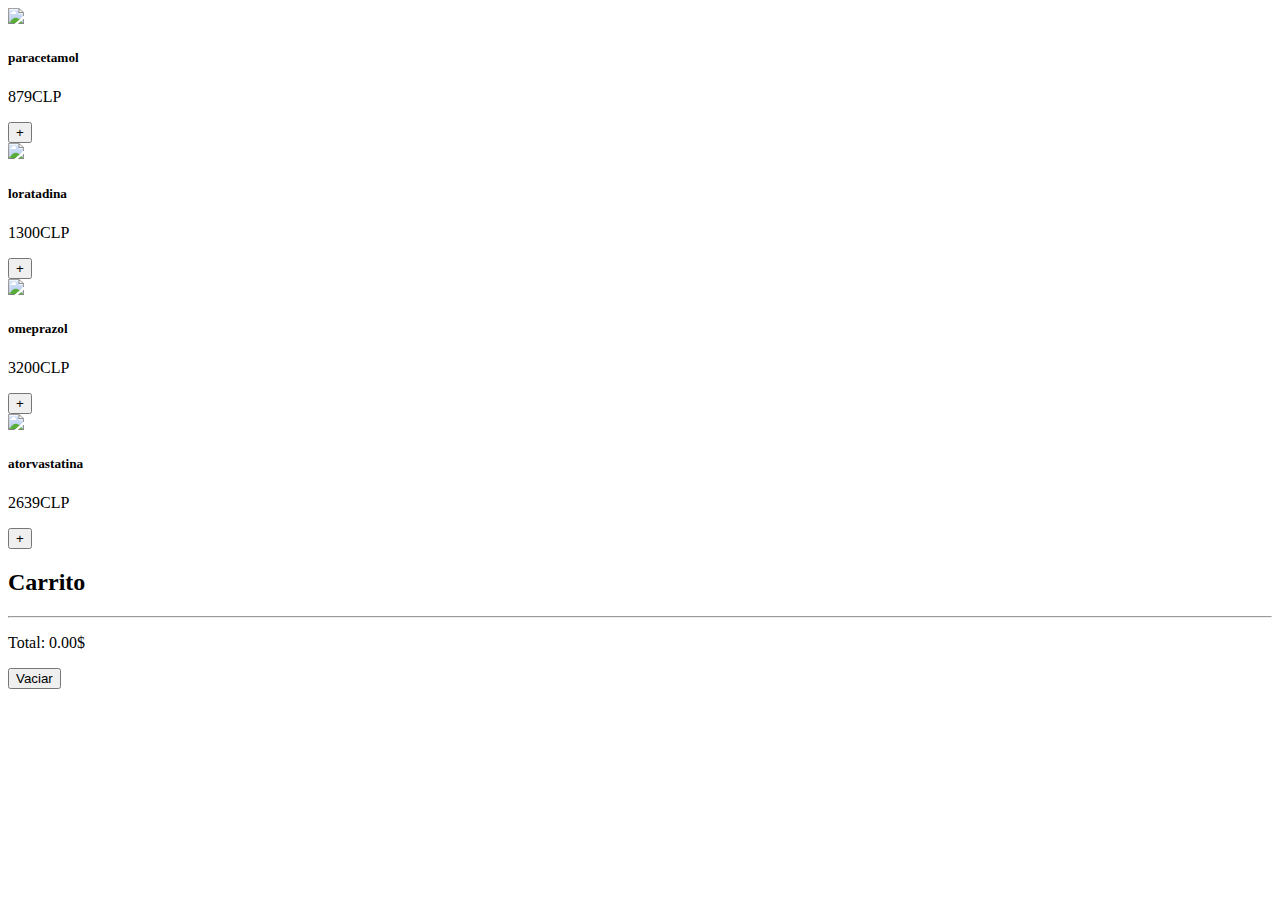
==== carrito.html @ a2856fef "carrito" ====
<!DOCTYPE html>
<html lang="es">
<head>
    <meta charset="UTF-8">
    <title></title>
    <meta name="viewport" content="width=device-width, user-scalable=no, initial-scale=1.0, maximum-scale=1.0, minimum-scale=1.0">
    <link rel="stylesheet" href="https://stackpath.bootstrapcdn.com/bootstrap/4.1.0/css/bootstrap.min.css" integrity="sha384-9gVQ4dYFwwWSjIDZnLEWnxCjeSWFphJiwGPXr1jddIhOegiu1FwO5qRGvFXOdJZ4" crossorigin="anonymous">
    <script>
        document.addEventListener('DOMContentLoaded', () => {
          // Variables
          const baseDeDatos = [
              {
                  id: 1,
                  nombre: 'paracetamol',
                  precio: 879,
                  imagen: 'paracetamol.jpeg'
              },
              {
                  id: 2,
                  nombre: 'loratadina',
                  precio: 1300,
                  imagen: 'loratadina.jpeg'
              },
              {
                  id: 3,
                  nombre: 'omeprazol',
                  precio: 3200,
                  imagen: 'omeprazol.jpeg'
              },
              {
                  id: 4,
                  nombre: 'atorvastatina',
                  precio: 2639,
                  imagen: 'atorvastatina.jpeg'
              }

          ];

          let carrito = [];
          const divisa = 'CLP';
          const DOMitems = document.querySelector('#items');
          const DOMcarrito = document.querySelector('#carrito');
          const DOMtotal = document.querySelector('#total');
          const DOMbotonVaciar = document.querySelector('#boton-vaciar');

          // Funciones

          /**
          * Dibuja todos los productos a partir de la base de datos. No confundir con el carrito
          */
          function renderizarProductos() {
              baseDeDatos.forEach((info) => {
                  // Estructura
                  const miNodo = document.createElement('div');
                  miNodo.classList.add('card', 'col-sm-4');
                  // Body
                  const miNodoCardBody = document.createElement('div');
                  miNodoCardBody.classList.add('card-body');
                  // Titulo
                  const miNodoTitle = document.createElement('h5');
                  miNodoTitle.classList.add('card-title');
                  miNodoTitle.textContent = info.nombre;
                  // Imagen
                  const miNodoImagen = document.createElement('img');
                  miNodoImagen.classList.add('img-fluid');
                  miNodoImagen.setAttribute('src', info.imagen);
                  // Precio
                  const miNodoPrecio = document.createElement('p');
                  miNodoPrecio.classList.add('card-text');
                  miNodoPrecio.textContent = `${info.precio}${divisa}`;
                  // Boton 
                  const miNodoBoton = document.createElement('button');
                  miNodoBoton.classList.add('btn', 'btn-primary');
                  miNodoBoton.textContent = '+';
                  miNodoBoton.setAttribute('marcador', info.id);
                  miNodoBoton.addEventListener('click', anyadirProductoAlCarrito);
                  // Insertamos
                  miNodoCardBody.appendChild(miNodoImagen);
                  miNodoCardBody.appendChild(miNodoTitle);
                  miNodoCardBody.appendChild(miNodoPrecio);
                  miNodoCardBody.appendChild(miNodoBoton);
                  miNodo.appendChild(miNodoCardBody);
                  DOMitems.appendChild(miNodo);
              });
          }

          /**
          * Evento para añadir un producto al carrito de la compra
          */
          function anyadirProductoAlCarrito(evento) {
              // Anyadimos el Nodo a nuestro carrito
              carrito.push(evento.target.getAttribute('marcador'))
              // Actualizamos el carrito 
              renderizarCarrito();

          }

          /**
          * Dibuja todos los productos guardados en el carrito
          */
          function renderizarCarrito() {
              // Vaciamos todo el html
              DOMcarrito.textContent = '';
              // Quitamos los duplicados
              const carritoSinDuplicados = [...new Set(carrito)];
              // Generamos los Nodos a partir de carrito
              carritoSinDuplicados.forEach((item) => {
                  // Obtenemos el item que necesitamos de la variable base de datos
                  const miItem = baseDeDatos.filter((itemBaseDatos) => {
                      // ¿Coincide las id? Solo puede existir un caso
                      return itemBaseDatos.id === parseInt(item);
                  });
                  // Cuenta el número de veces que se repite el producto
                  const numeroUnidadesItem = carrito.reduce((total, itemId) => {
                      // ¿Coincide las id? Incremento el contador, en caso contrario no mantengo
                      return itemId === item ? total += 1 : total;
                  }, 0);
                  // Creamos el nodo del item del carrito
                  const miNodo = document.createElement('li');
                  miNodo.classList.add('list-group-item', 'text-right', 'mx-2');
                  miNodo.textContent = `${numeroUnidadesItem} x ${miItem[0].nombre} - ${miItem[0].precio}${divisa}`;
                  // Boton de borrar
                  const miBoton = document.createElement('button');
                  miBoton.classList.add('btn', 'btn-danger', 'mx-5');
                  miBoton.textContent = 'X';
                  miBoton.style.marginLeft = '1rem';
                  miBoton.dataset.item = item;
                  miBoton.addEventListener('click', borrarItemCarrito);
                  // Mezclamos nodos
                  miNodo.appendChild(miBoton);
                  DOMcarrito.appendChild(miNodo);
              });
             // Renderizamos el precio total en el HTML
             DOMtotal.textContent = calcularTotal();
          }

          /**
          * Evento para borrar un elemento del carrito
          */
          function borrarItemCarrito(evento) {
              // Obtenemos el producto ID que hay en el boton pulsado
              const id = evento.target.dataset.item;
              // Borramos todos los productos
              carrito = carrito.filter((carritoId) => {
                  return carritoId !== id;
              });
              // volvemos a renderizar
              renderizarCarrito();
          }

          /**
           * Calcula el precio total teniendo en cuenta los productos repetidos
           */
          function calcularTotal() {
              // Recorremos el array del carrito 
              return carrito.reduce((total, item) => {
                  // De cada elemento obtenemos su precio
                  const miItem = baseDeDatos.filter((itemBaseDatos) => {
                      return itemBaseDatos.id === parseInt(item);
                  });
                  // Los sumamos al total
                  return total + miItem[0].precio;
              }, 0).toFixed(2);
          }

          /**
          * Varia el carrito y vuelve a dibujarlo
          */
          function vaciarCarrito() {
              // Limpiamos los productos guardados
              carrito = [];
              // Renderizamos los cambios
              renderizarCarrito();
          }

          // Eventos
          DOMbotonVaciar.addEventListener('click', vaciarCarrito);

          // Inicio
          renderizarProductos();
          renderizarCarrito();
        });
    </script>
</head>
<body>
    <div class="container">
        <div class="row">
            <!-- Elementos generados a partir del JSON -->
            <main id="items" class="col-sm-8 row"></main>
            <!-- Carrito -->
            <aside class="col-sm-4">
                <h2>Carrito</h2>
                <!-- Elementos del carrito -->
                <ul id="carrito" class="list-group"></ul>
                <hr>
                <!-- Precio total -->
                <p class="text-right">Total: <span id="total"></span>&dollar;</p>
                <button id="boton-vaciar" class="btn btn-danger">Vaciar</button>
            </aside>
        </div>
    </div>
</body>
</html>
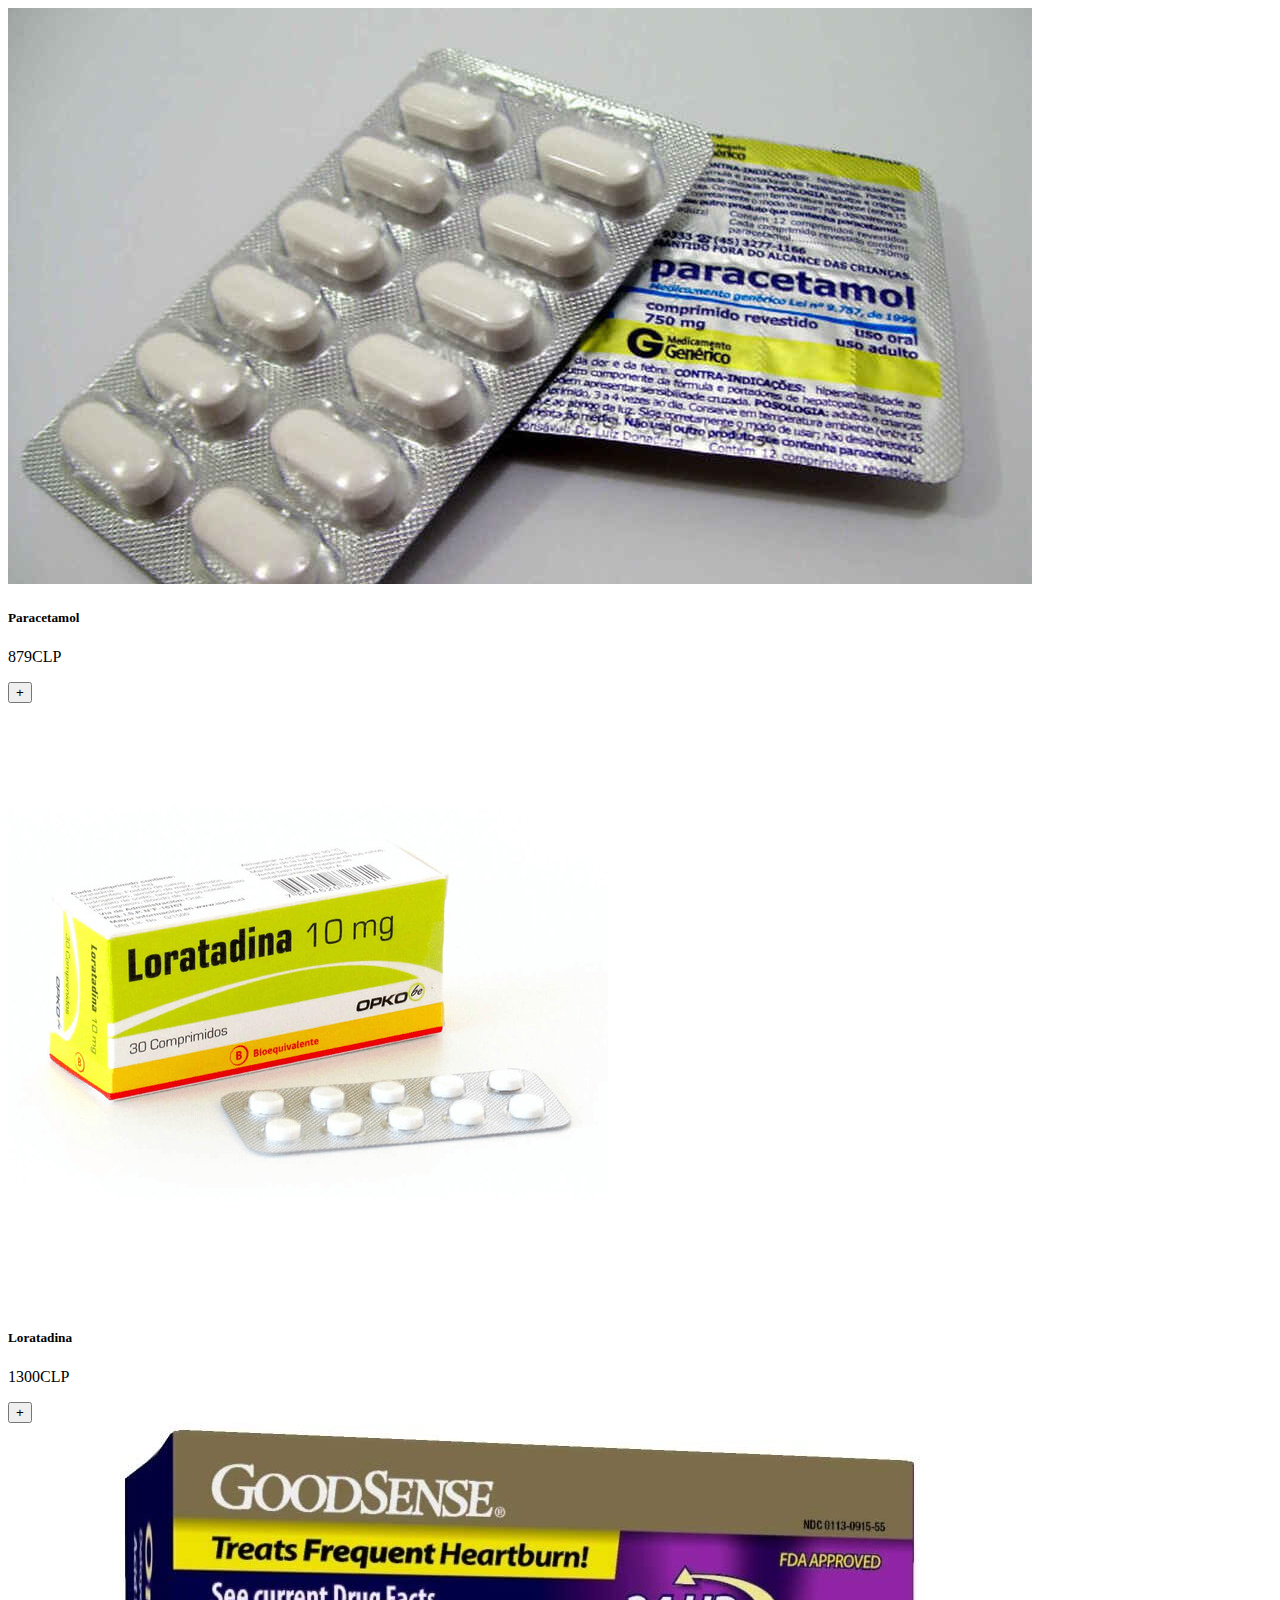
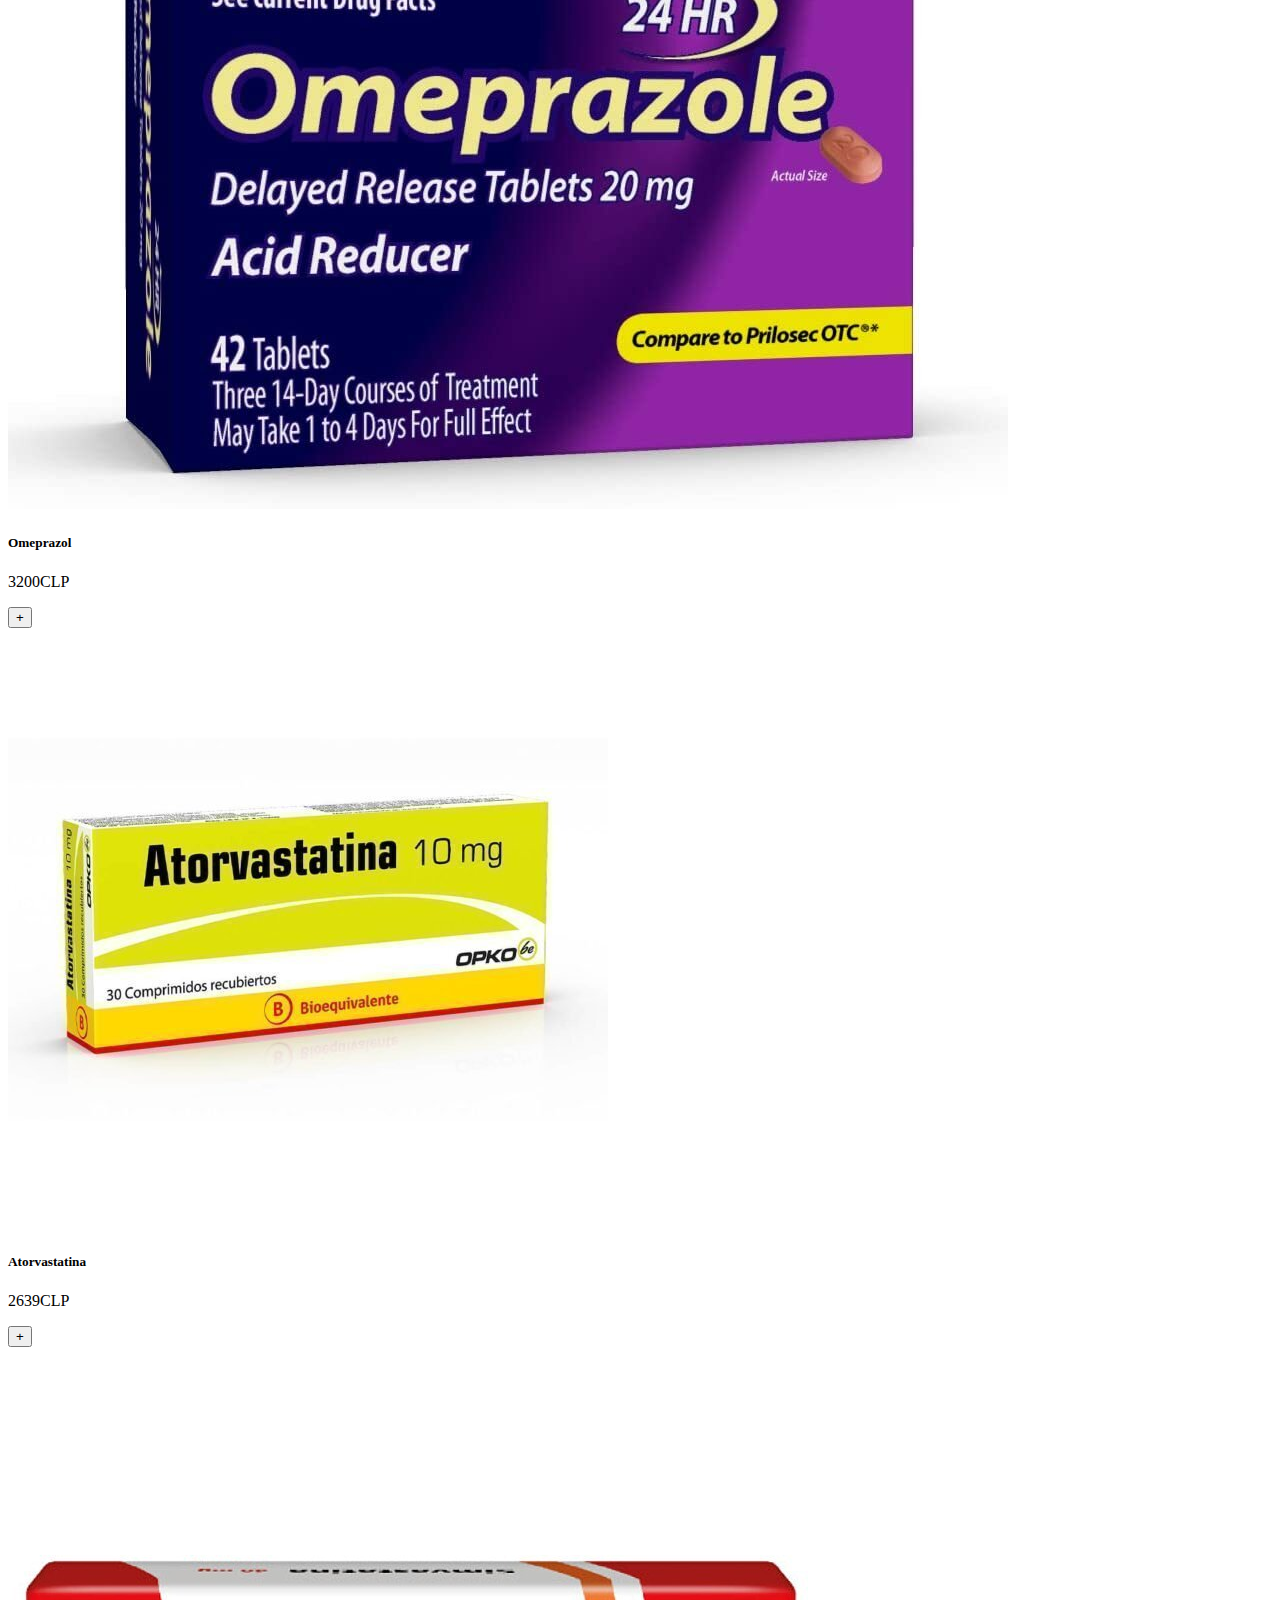
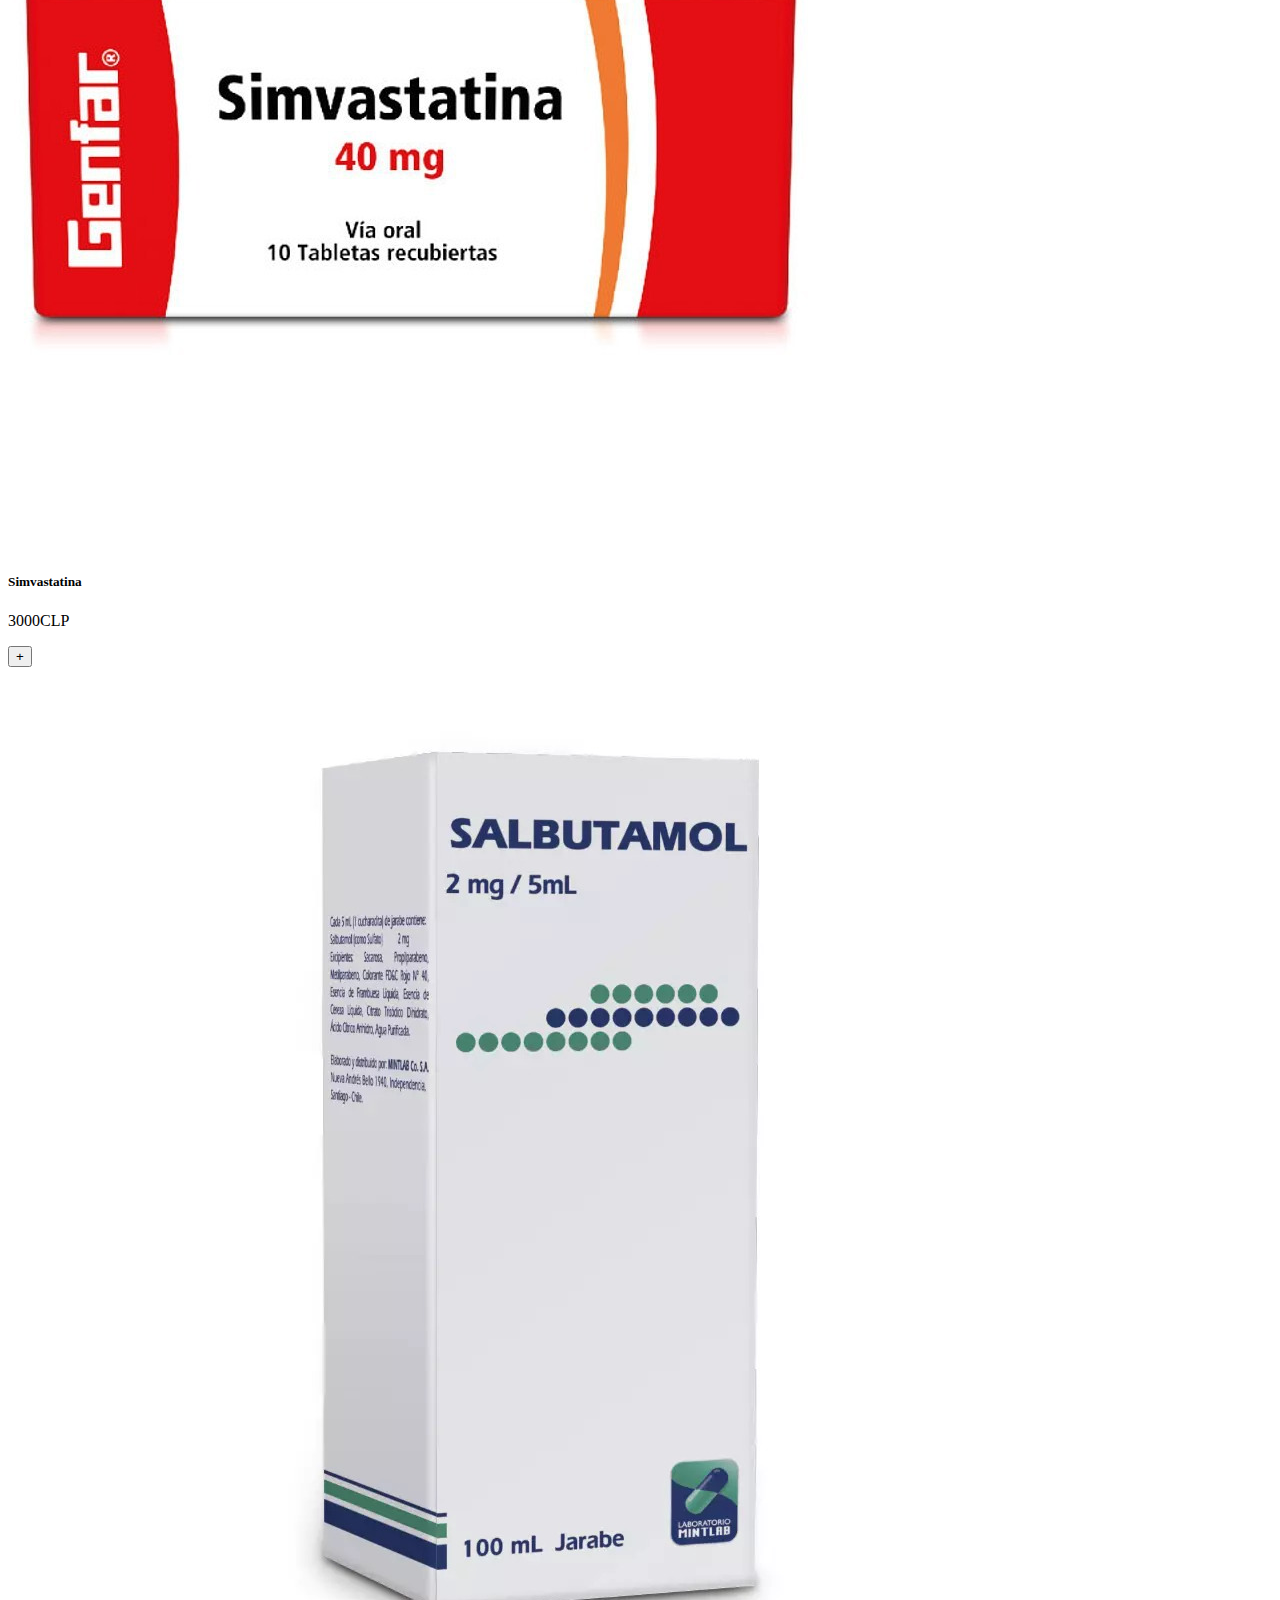
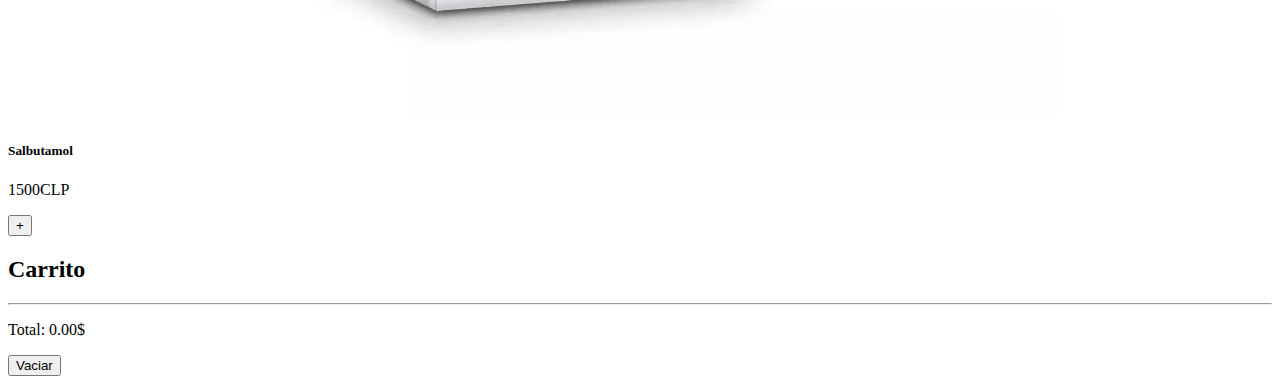
==== commit ffe93195: "modificacion del carrito" ====
--- a/carrito.html
+++ b/carrito.html
@@ -5,34 +5,49 @@
     <title></title>
     <meta name="viewport" content="width=device-width, user-scalable=no, initial-scale=1.0, maximum-scale=1.0, minimum-scale=1.0">
     <link rel="stylesheet" href="https://stackpath.bootstrapcdn.com/bootstrap/4.1.0/css/bootstrap.min.css" integrity="sha384-9gVQ4dYFwwWSjIDZnLEWnxCjeSWFphJiwGPXr1jddIhOegiu1FwO5qRGvFXOdJZ4" crossorigin="anonymous">
+    <link rel="stylesheet" href="estilos.css">
     <script>
         document.addEventListener('DOMContentLoaded', () => {
           // Variables
           const baseDeDatos = [
               {
                   id: 1,
-                  nombre: 'paracetamol',
+                  nombre: 'Paracetamol',
                   precio: 879,
                   imagen: 'paracetamol.jpeg'
               },
               {
                   id: 2,
-                  nombre: 'loratadina',
+                  nombre: 'Loratadina',
                   precio: 1300,
                   imagen: 'loratadina.jpeg'
               },
               {
                   id: 3,
-                  nombre: 'omeprazol',
+                  nombre: 'Omeprazol',
                   precio: 3200,
                   imagen: 'omeprazol.jpeg'
               },
               {
                   id: 4,
-                  nombre: 'atorvastatina',
+                  nombre: 'Atorvastatina',
                   precio: 2639,
                   imagen: 'atorvastatina.jpeg'
+              },
+              {
+                  id: 5,
+                  nombre: 'Simvastatina',
+                  precio: 3000,
+                  imagen: 'Simvastatina.jpeg'
+              },
+              {
+                  id: 6,
+                  nombre: 'Salbutamol',
+                  precio: 1500,
+                  imagen: 'Salbutamol.jpeg'
               }
+
+
 
           ];
 
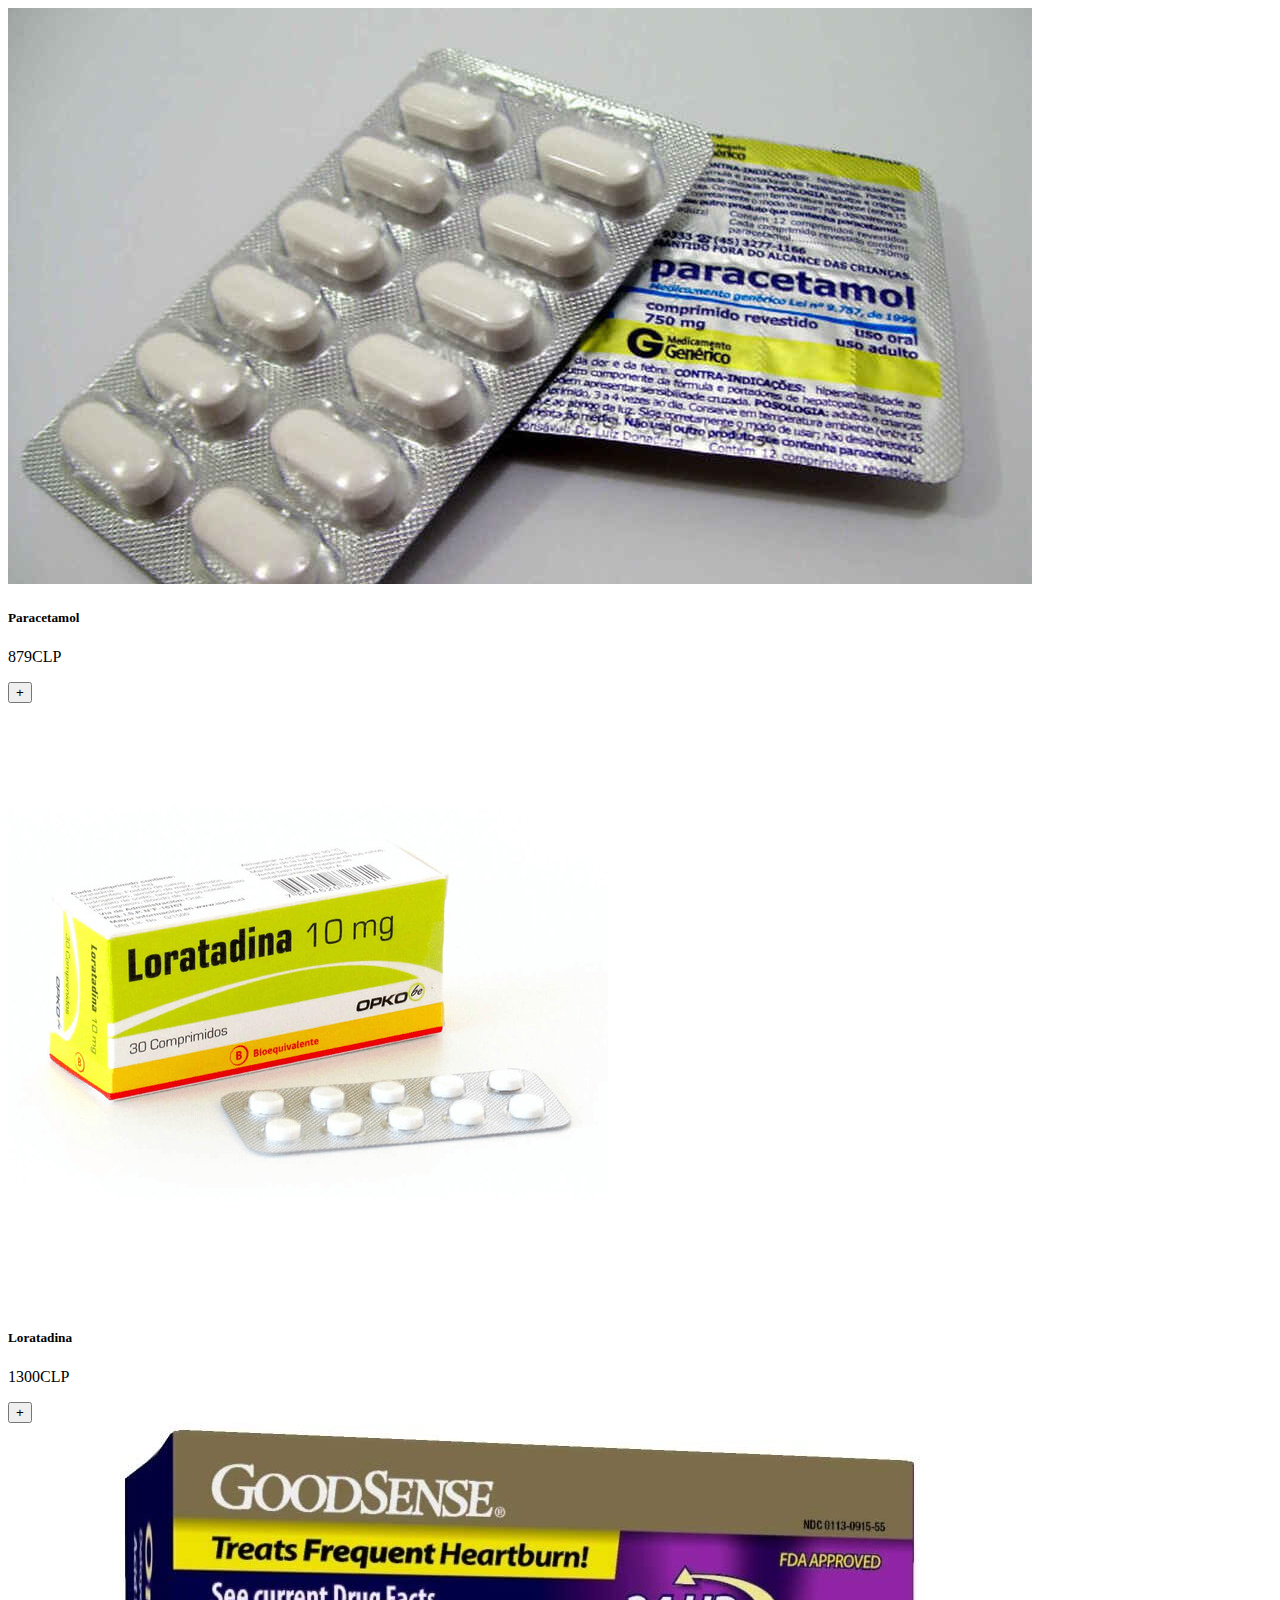
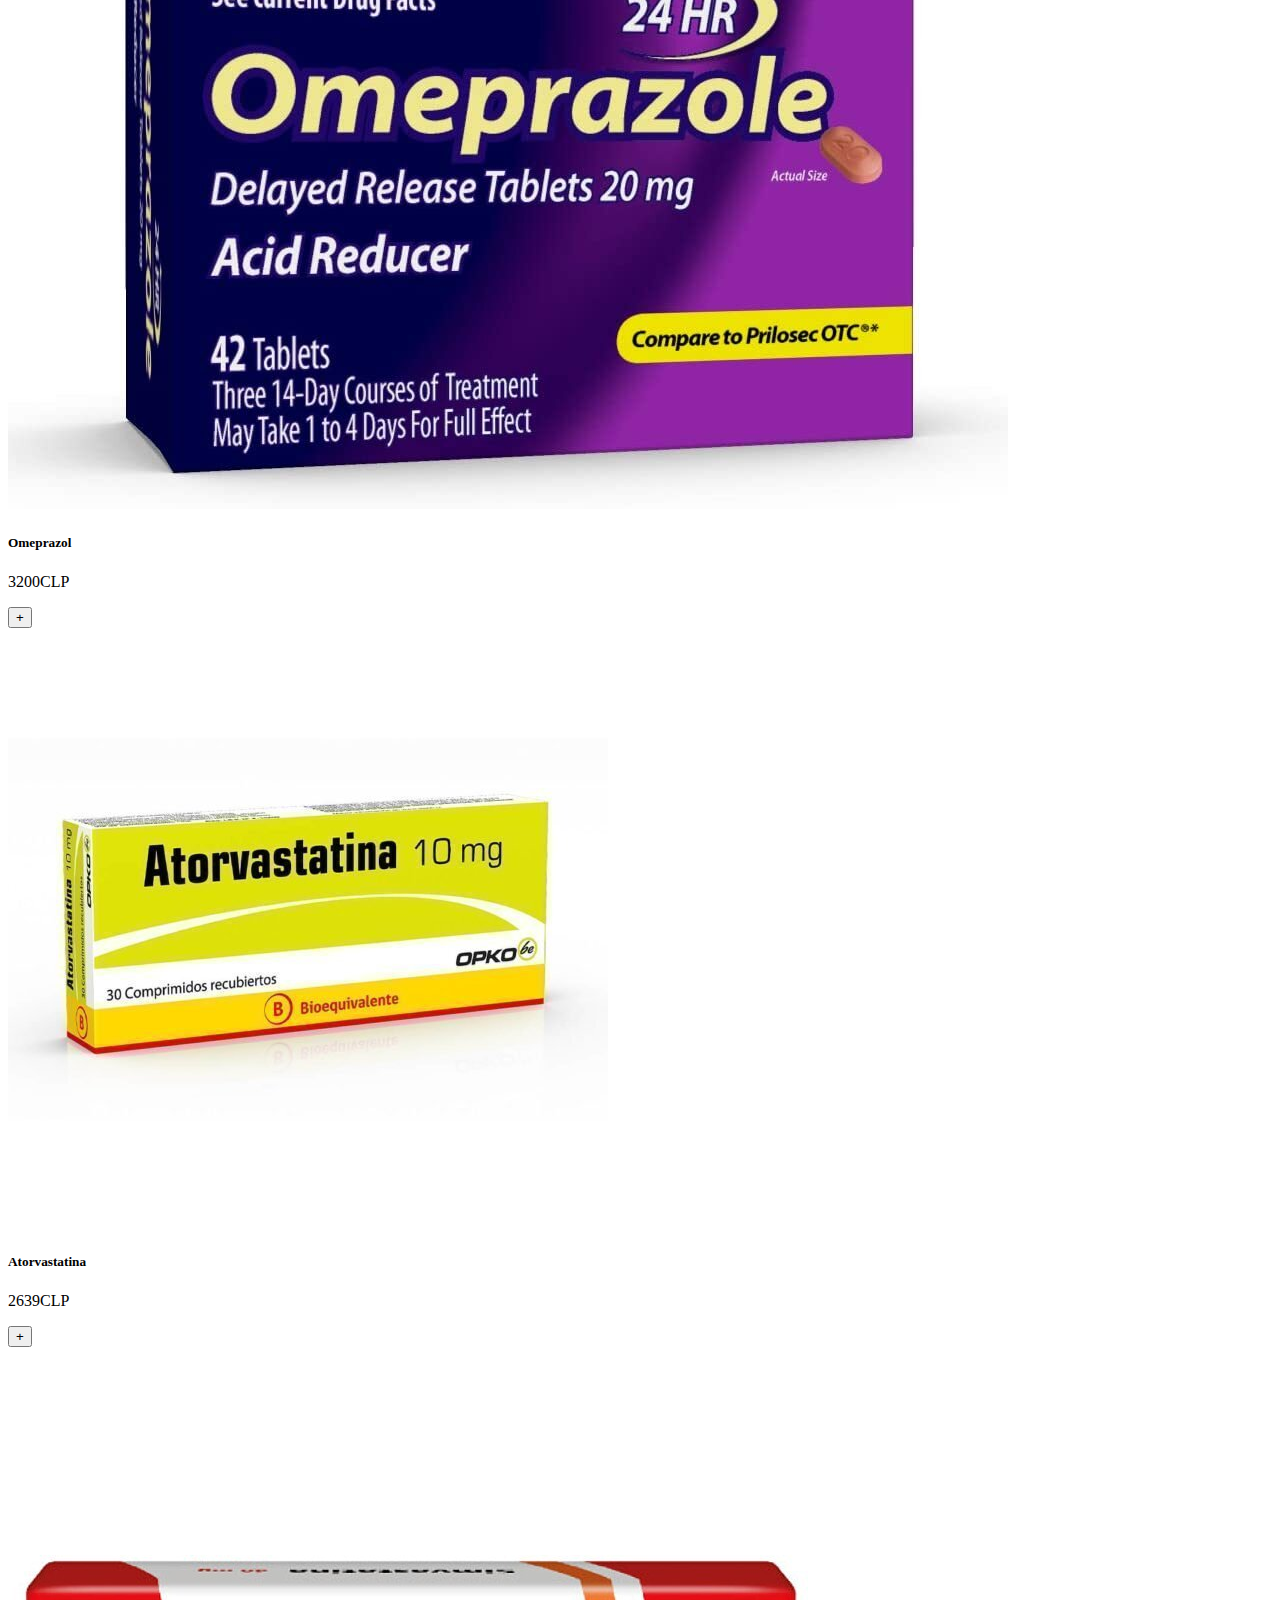
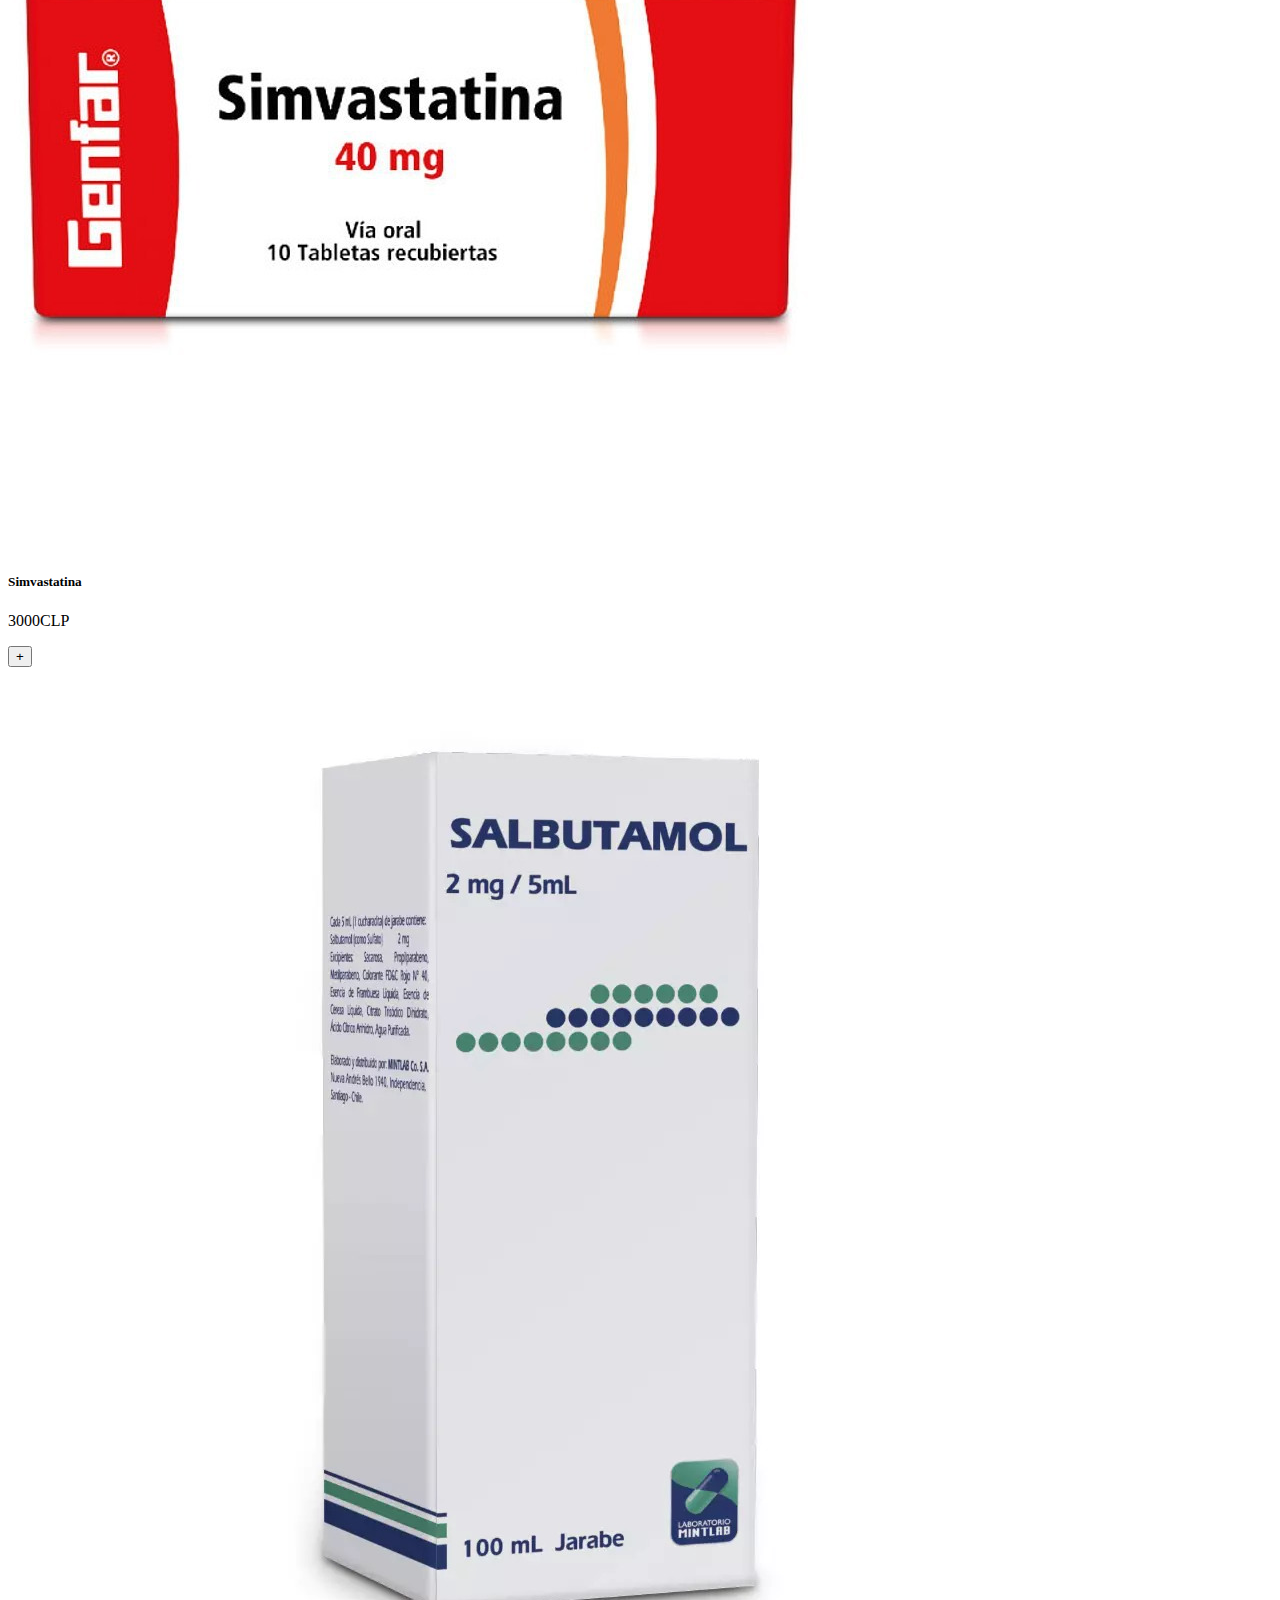
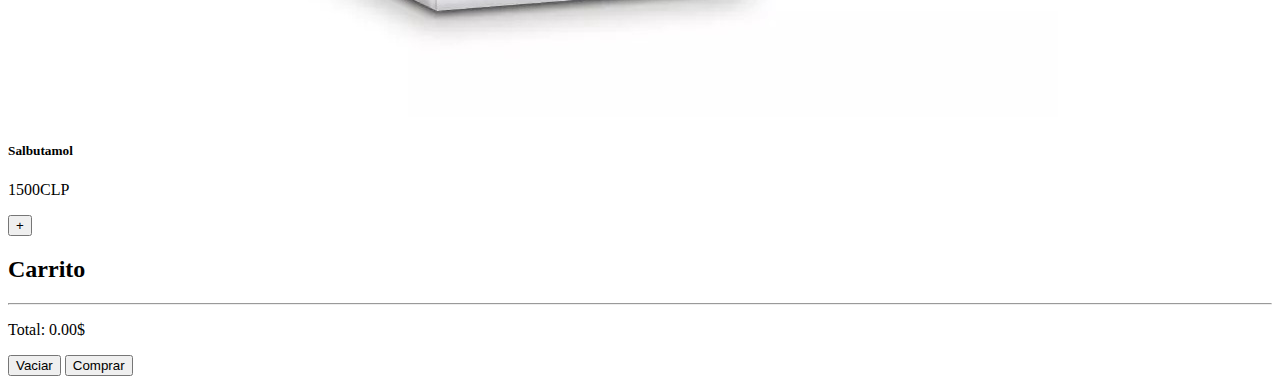
==== commit 9ebb59e2: "carro actualizado" ====
--- a/carrito.html
+++ b/carrito.html
@@ -46,8 +46,6 @@
                   precio: 1500,
                   imagen: 'Salbutamol.jpeg'
               }
-
-
 
           ];
 
@@ -107,7 +105,6 @@
               carrito.push(evento.target.getAttribute('marcador'))
               // Actualizamos el carrito 
               renderizarCarrito();
-
           }
 
           /**
@@ -196,6 +193,8 @@
           renderizarCarrito();
         });
     </script>
+
+
 </head>
 <body>
     <div class="container">
@@ -211,6 +210,8 @@
                 <!-- Precio total -->
                 <p class="text-right">Total: <span id="total"></span>&dollar;</p>
                 <button id="boton-vaciar" class="btn btn-danger">Vaciar</button>
+                <!--Comprar-->
+                <button id="" class="btn btn-success">Comprar</button>
             </aside>
         </div>
     </div>
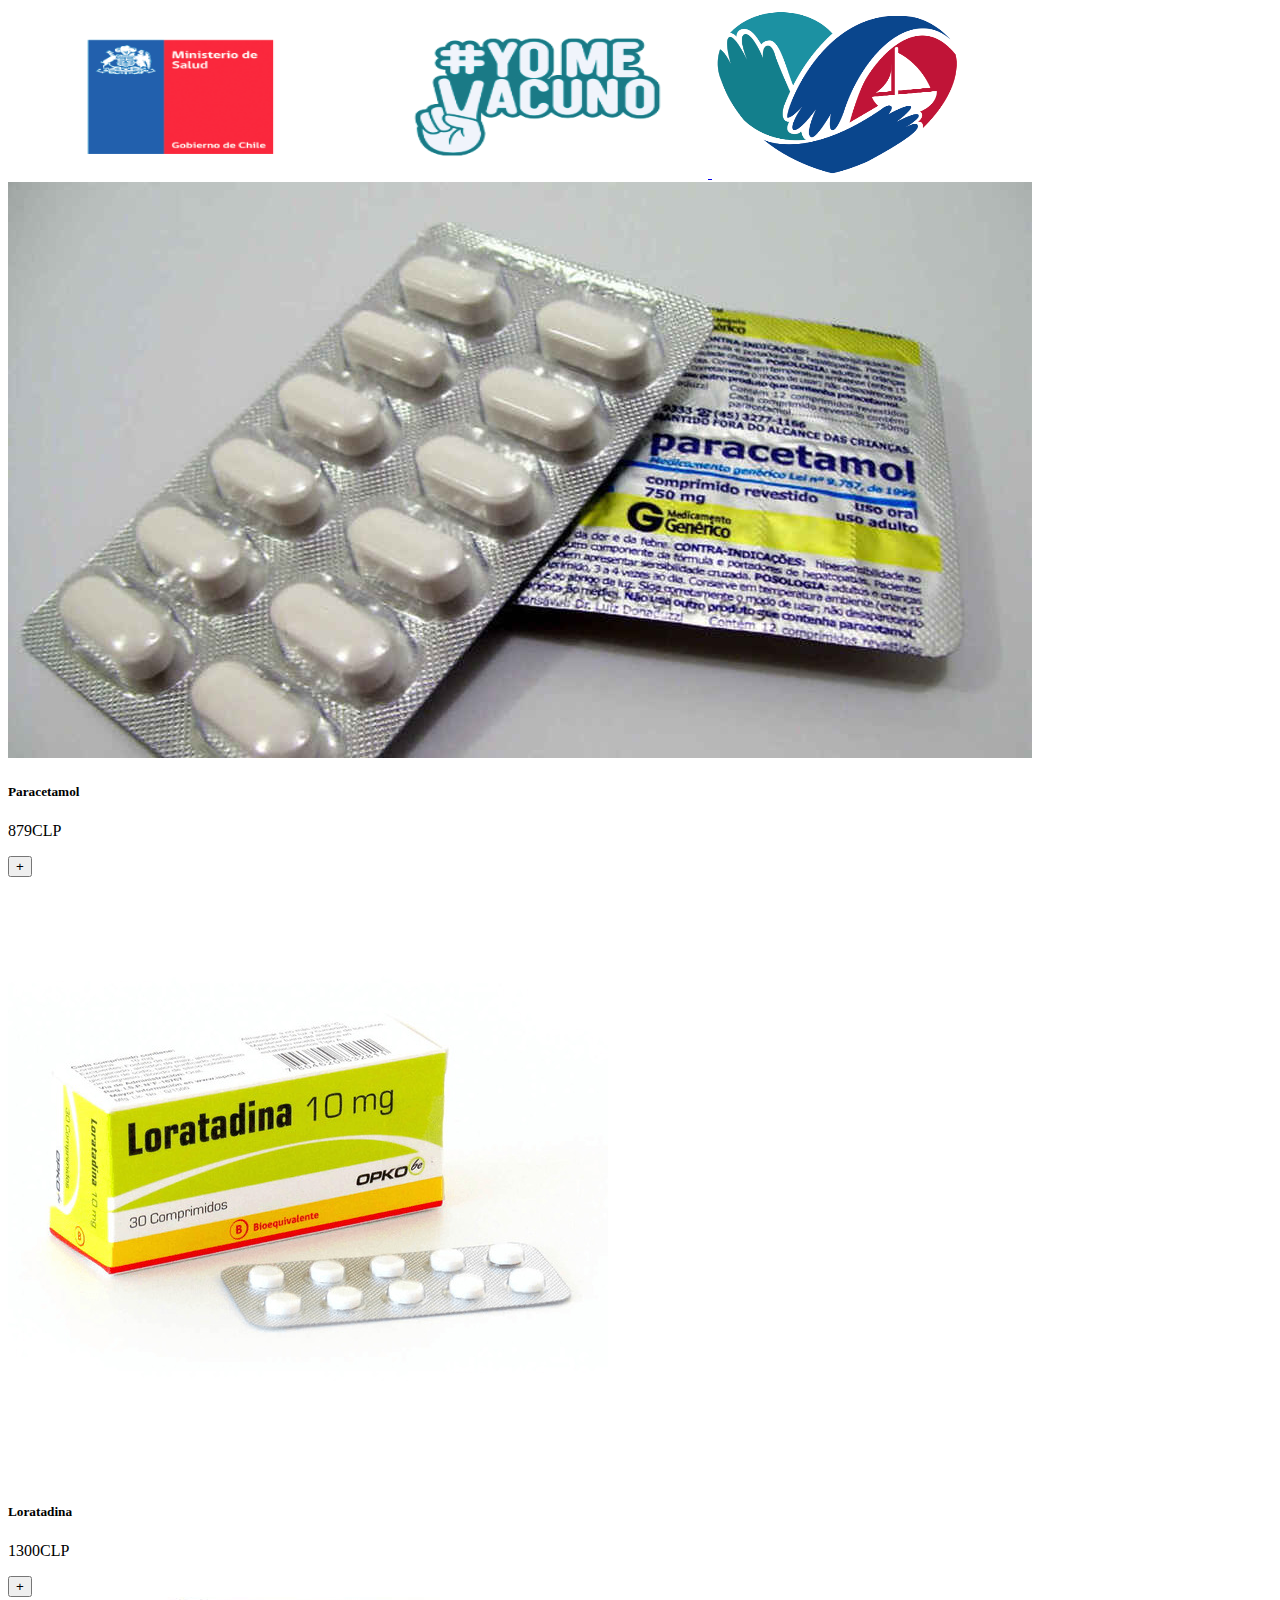
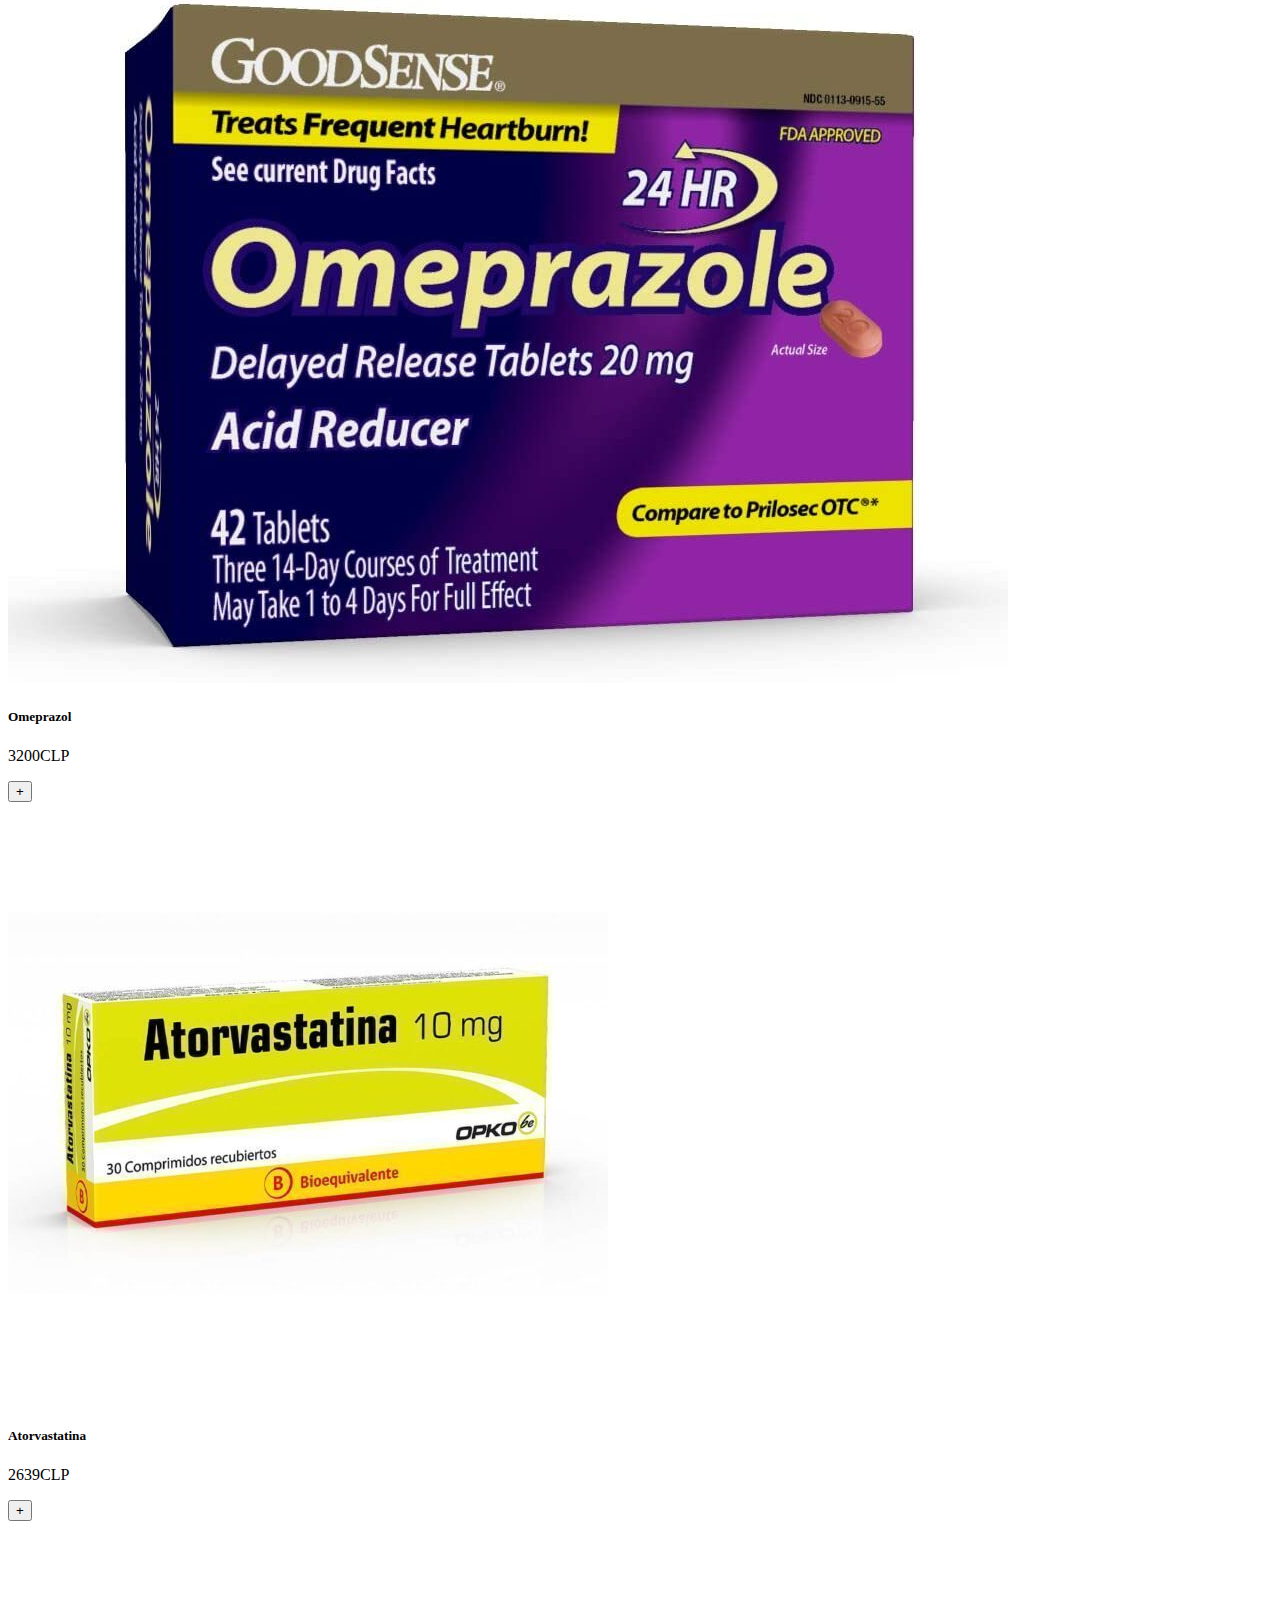
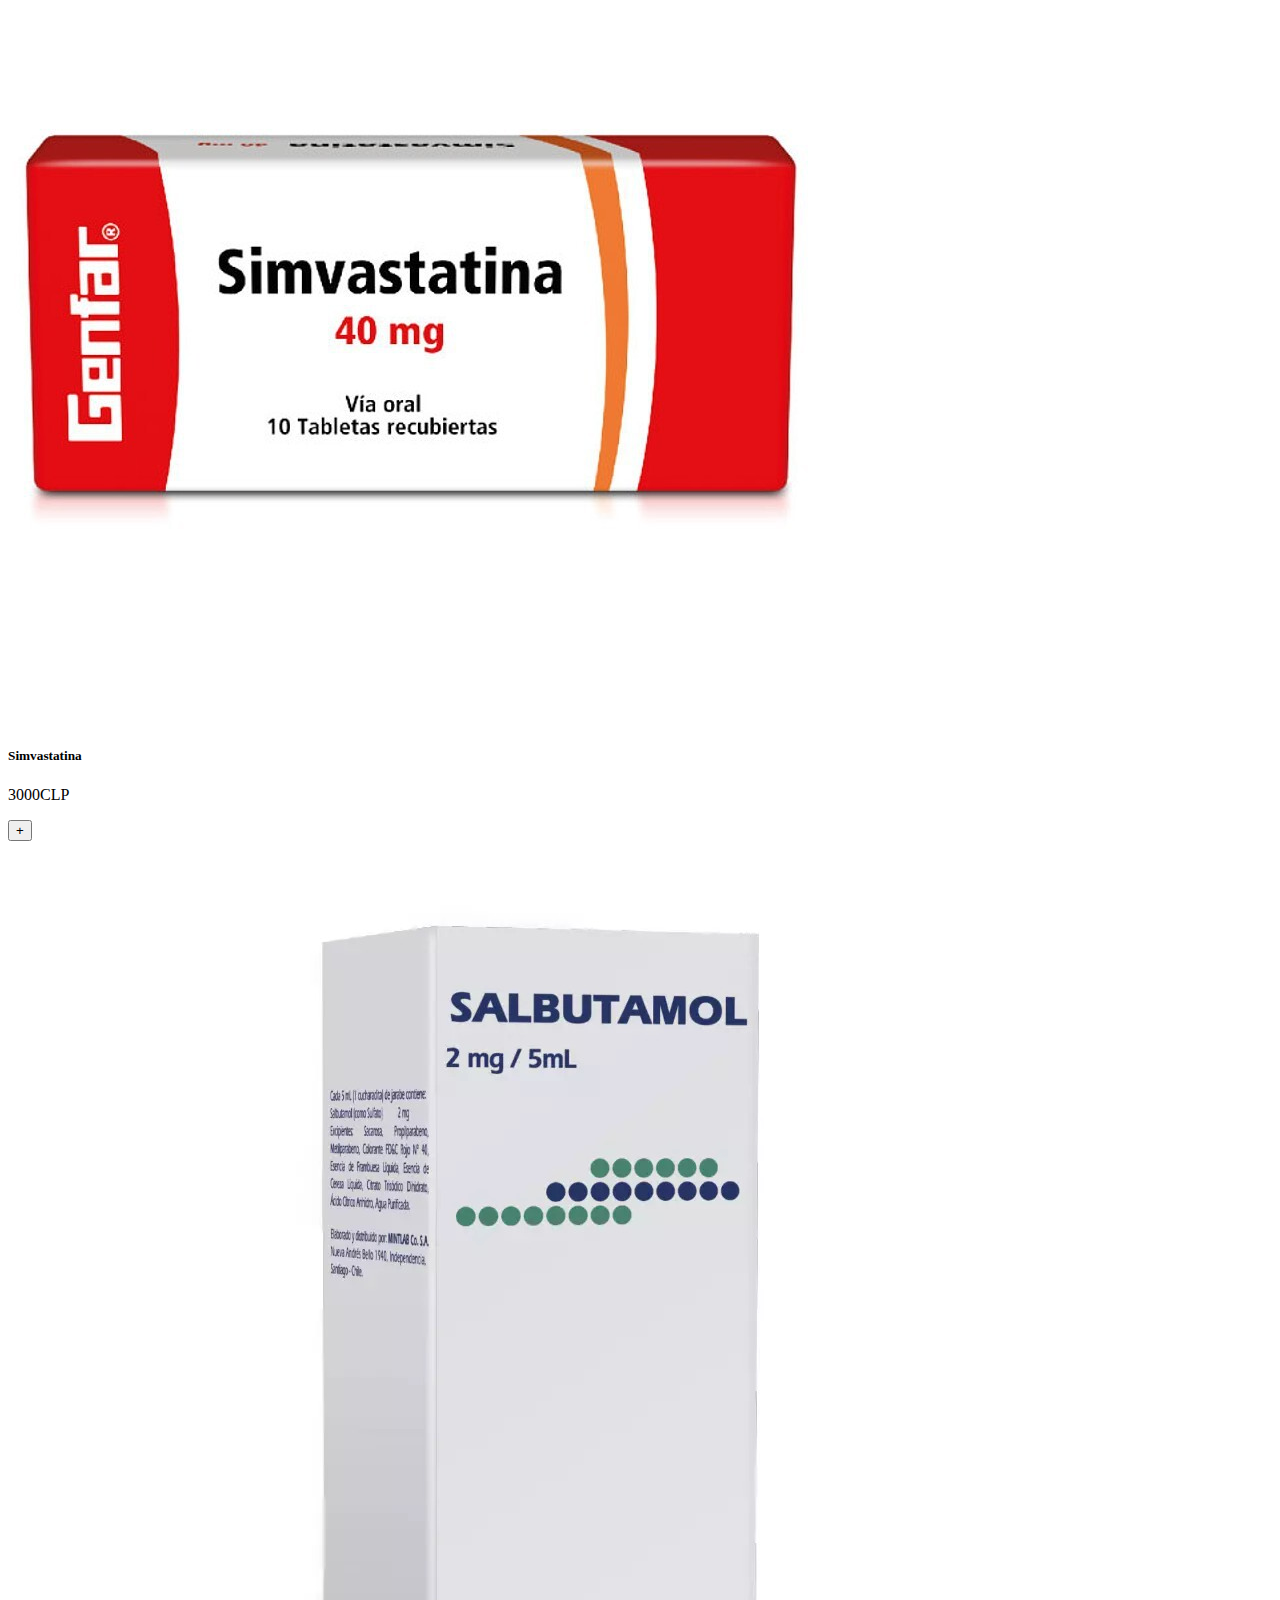
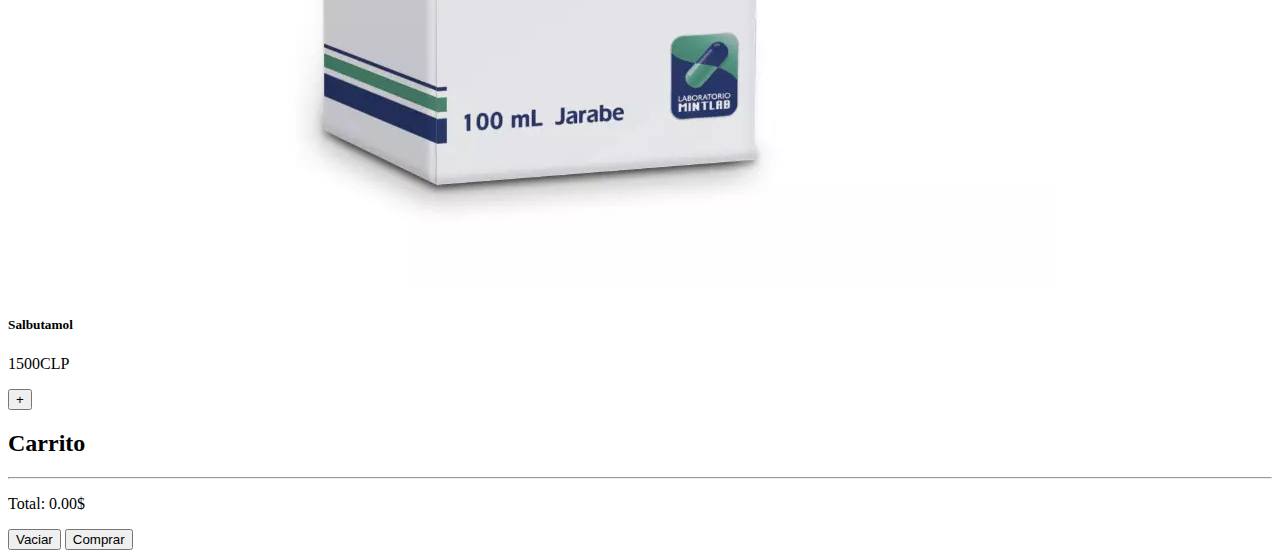
==== commit e96d10f0: "carro actualizado" ====
--- a/carrito.html
+++ b/carrito.html
@@ -5,7 +5,7 @@
     <title></title>
     <meta name="viewport" content="width=device-width, user-scalable=no, initial-scale=1.0, maximum-scale=1.0, minimum-scale=1.0">
     <link rel="stylesheet" href="https://stackpath.bootstrapcdn.com/bootstrap/4.1.0/css/bootstrap.min.css" integrity="sha384-9gVQ4dYFwwWSjIDZnLEWnxCjeSWFphJiwGPXr1jddIhOegiu1FwO5qRGvFXOdJZ4" crossorigin="anonymous">
-    <link rel="stylesheet" href="estilos.css">
+    <link rel="stylesheet" href="carrito.css">
     <script>
         document.addEventListener('DOMContentLoaded', () => {
           // Variables
@@ -65,7 +65,7 @@
               baseDeDatos.forEach((info) => {
                   // Estructura
                   const miNodo = document.createElement('div');
-                  miNodo.classList.add('card', 'col-sm-4');
+                  miNodo.classList.add('card','col-sm-4','bg-info');
                   // Body
                   const miNodoCardBody = document.createElement('div');
                   miNodoCardBody.classList.add('card-body');
@@ -197,6 +197,16 @@
 
 </head>
 <body>
+  <!-- Image and text -->
+<nav class="navbar navbar-black bg-primary">
+    <a class="navbar-brand" href="#">
+      <img src="cesfam.png" width="700" height="170" class="d-inline-block align-top" alt="">
+    </a>
+    <a class="nadbar-brand" href="#">
+        <img src="logo2.png" width="250" height="170" class="d-inline-block align-top" alt="">
+    </a>
+  </nav>
+
     <div class="container">
         <div class="row">
             <!-- Elementos generados a partir del JSON -->
@@ -211,7 +221,7 @@
                 <p class="text-right">Total: <span id="total"></span>&dollar;</p>
                 <button id="boton-vaciar" class="btn btn-danger">Vaciar</button>
                 <!--Comprar-->
-                <button id="" class="btn btn-success">Comprar</button>
+                <button id="boton-comprar" class="btn btn-success">Comprar</button>
             </aside>
         </div>
     </div>
--- a/carrito.css
+++ b/carrito.css
@@ -0,0 +1,4 @@
+body{
+    background-color:rgb(255, 255, 255);
+}
+
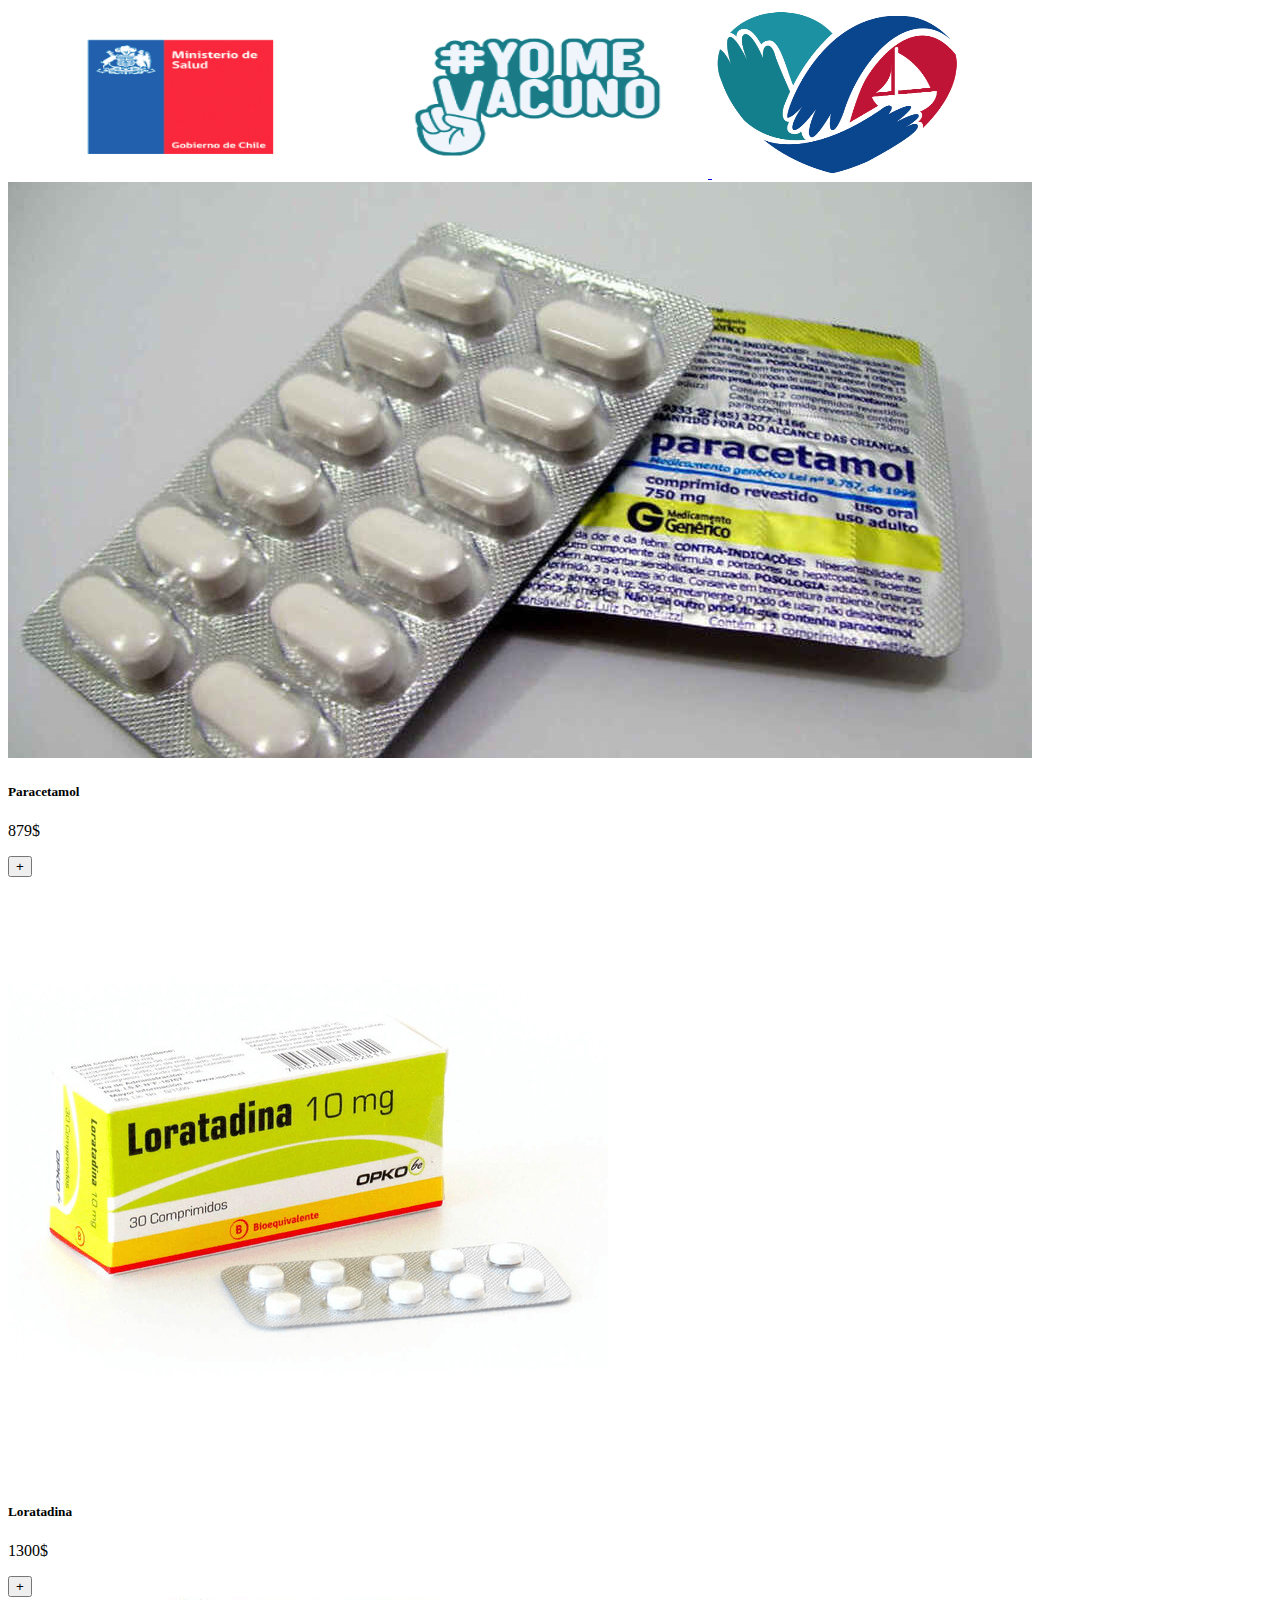
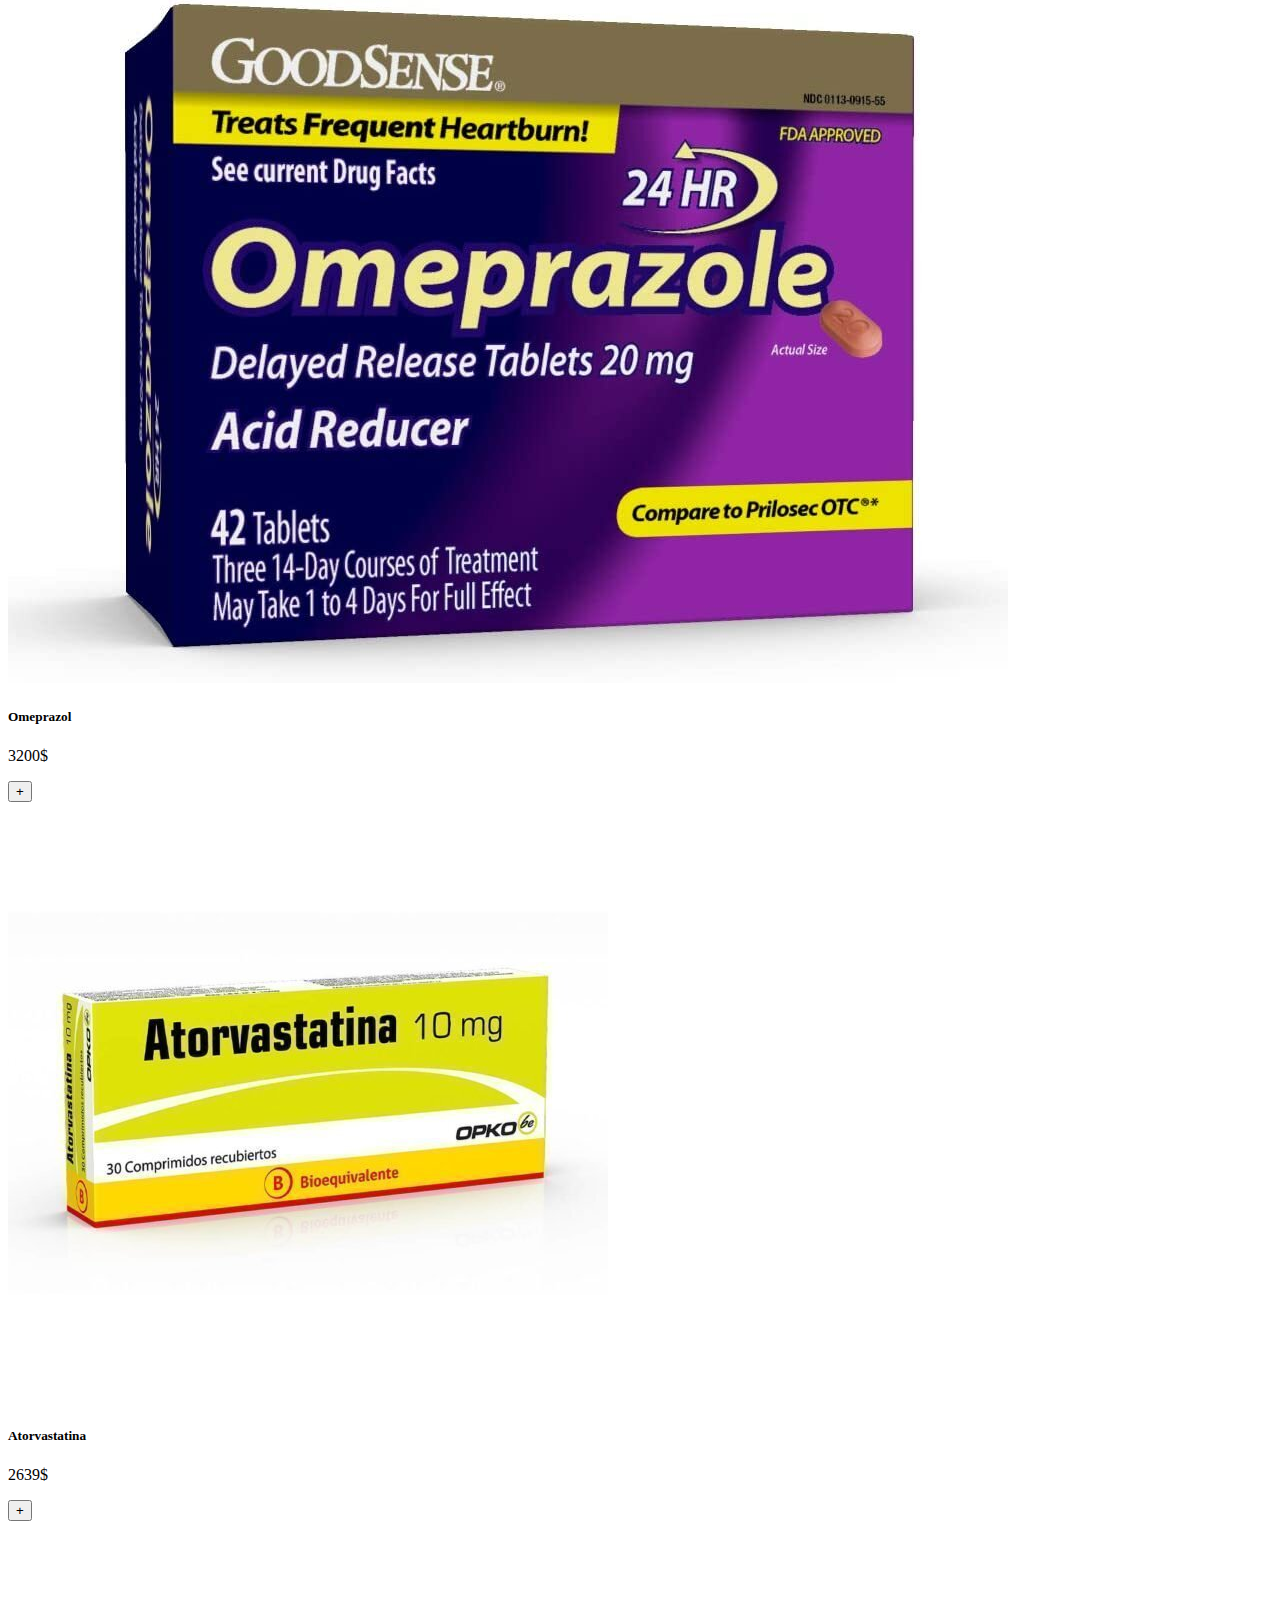
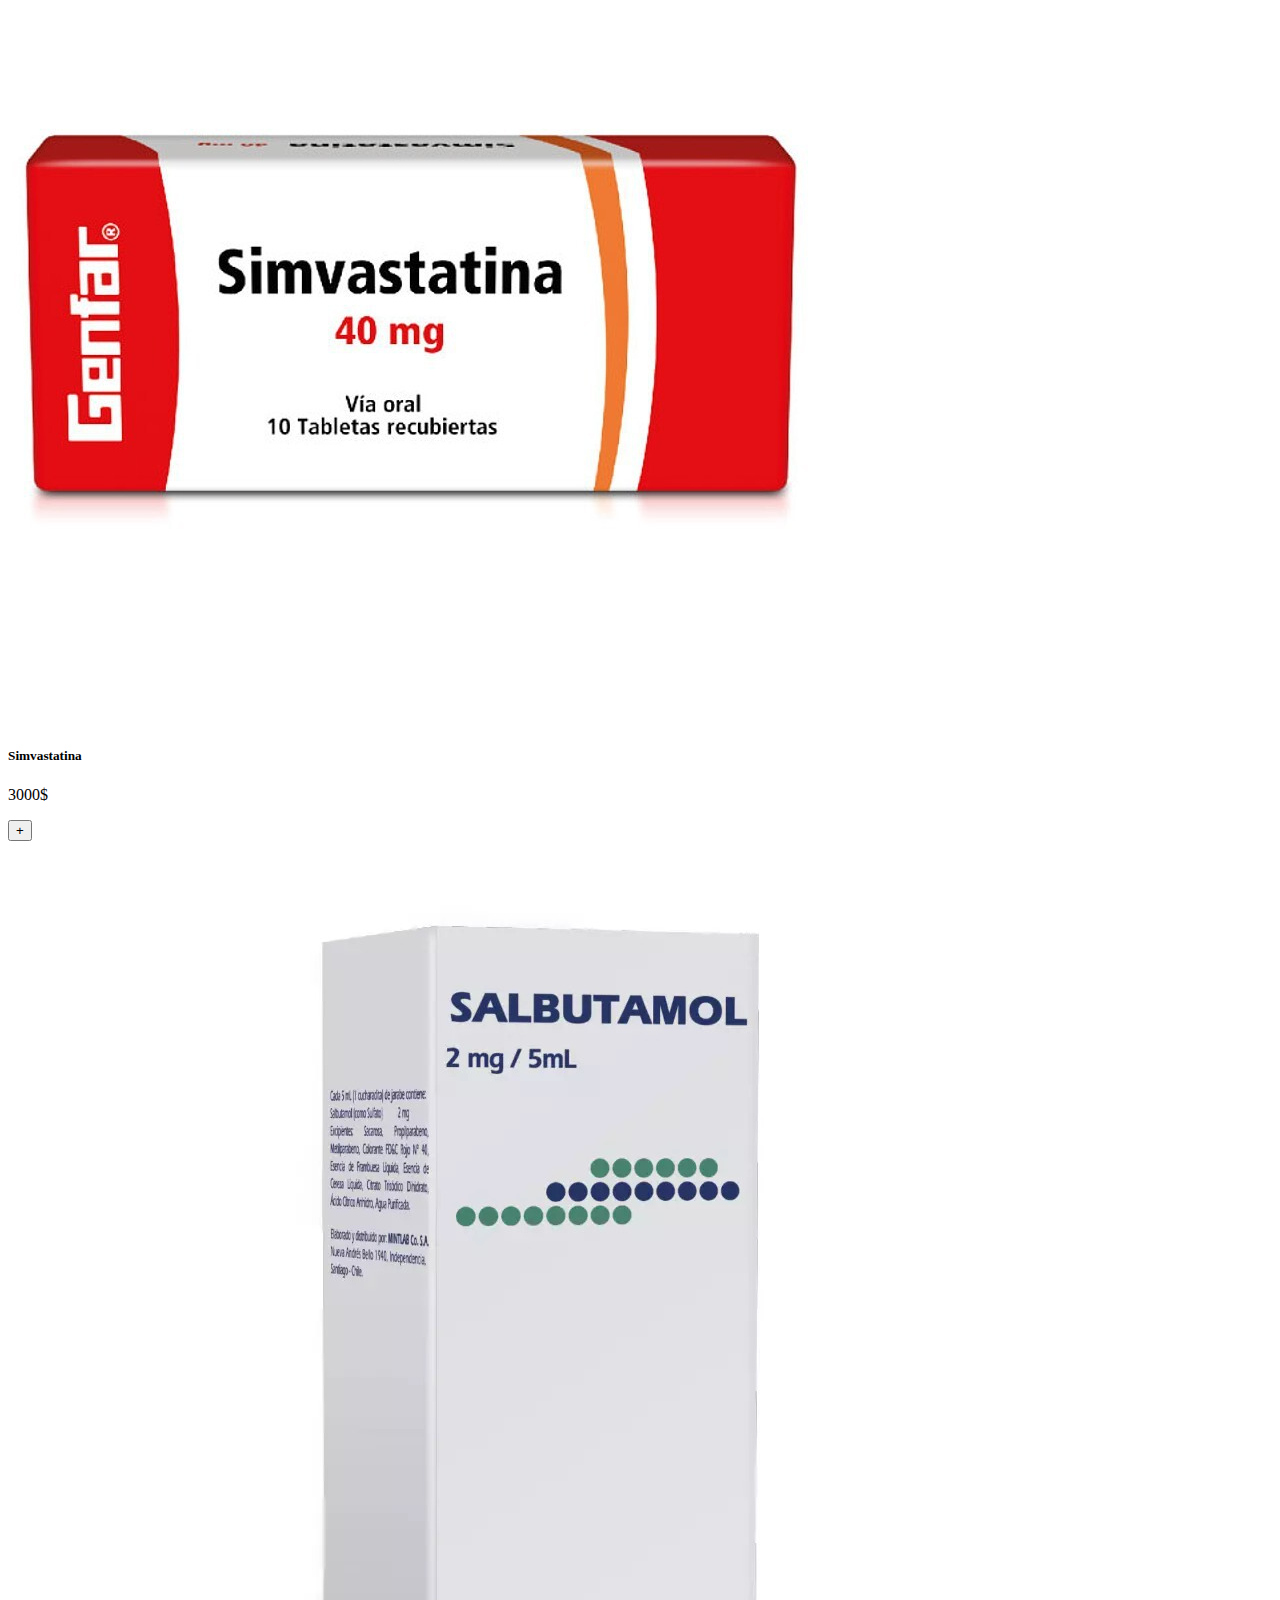
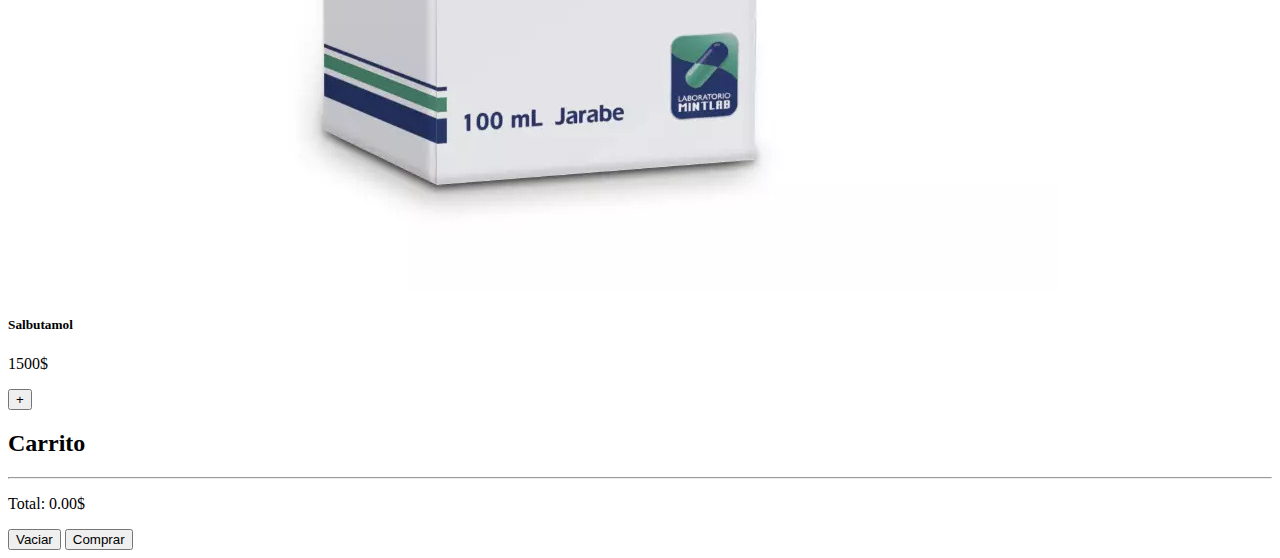
==== commit af6a1e43: "pantalla home" ====
--- a/carrito.html
+++ b/carrito.html
@@ -50,7 +50,7 @@
           ];
 
           let carrito = [];
-          const divisa = 'CLP';
+          const divisa = '$';
           const DOMitems = document.querySelector('#items');
           const DOMcarrito = document.querySelector('#carrito');
           const DOMtotal = document.querySelector('#total');
